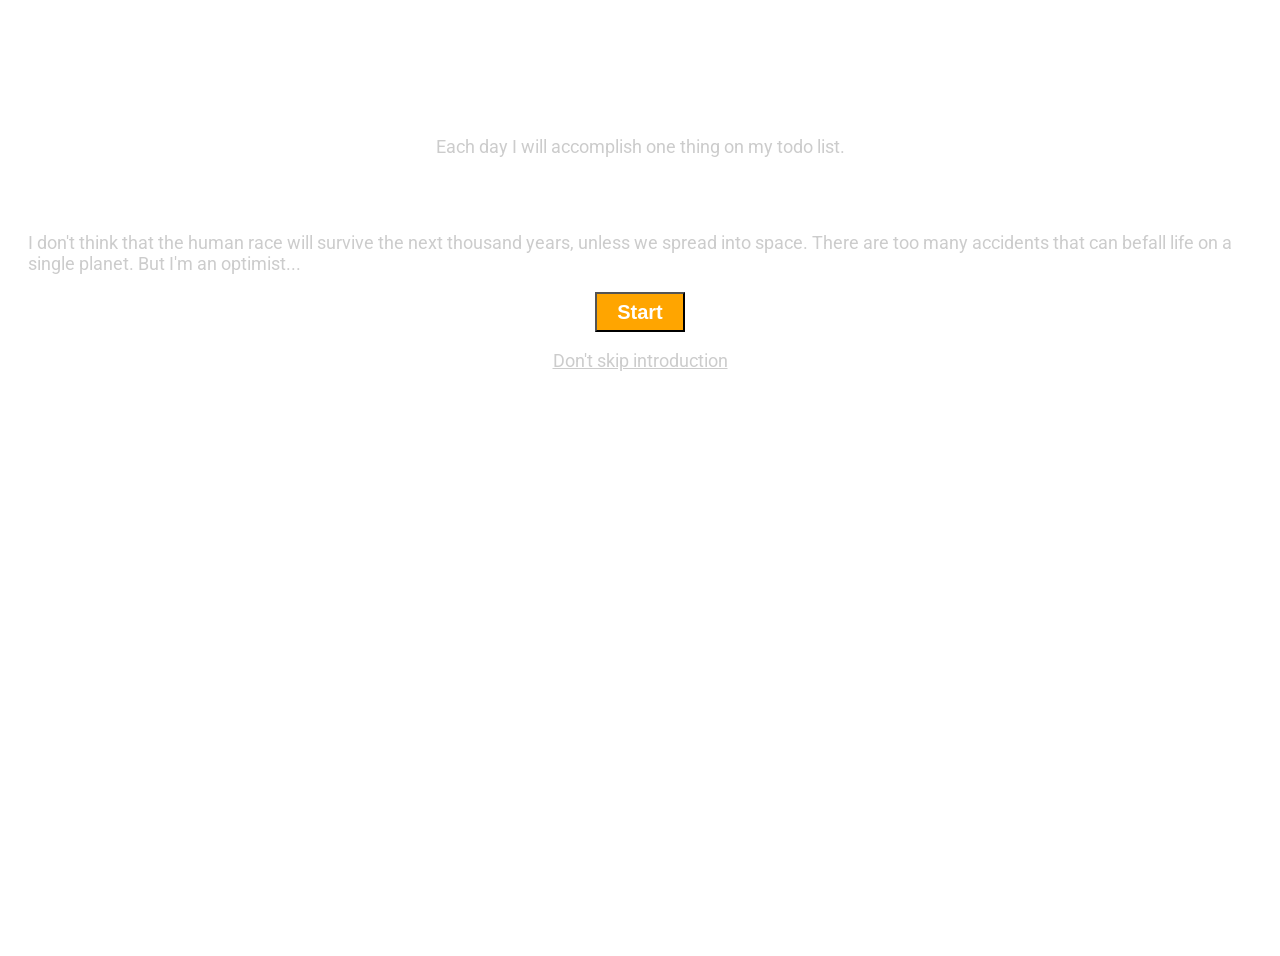
==== Coding-Cover-Page/index.html @ fddfcf1e "New folder updated" ====
<!DOCTYPE html>
<html>

<head>
     <link rel="stylesheet" href="style.css">
</head>

<body>
    <div class="bg-container">
        <h1 class="main-heading">Todolist</h1>
        <p class="paragraph">Each day I will accomplish one thing on my todo list.</p>
        <h1 class="head">Read a Book</h1>
        <p class="para">I don't think that the human race will survive the next thousand years, unless we spread into space. There are too many accidents that can befall life on a single planet. But I'm an optimist...</p>
        <div class="btn"><button class="button">Start</button></div>
        <p class="last-para">Don't skip introduction</p>
    </div>
</body>

</html>
---- Coding-Cover-Page/style.css ----
@import url("https://fonts.googleapis.com/css2?family=Bree+Serif&family=Caveat:wght@400;700&family=Lobster&family=Monoton&family=Open+Sans:ital,wght@0,400;0,700;1,400;1,700&family=Playfair+Display+SC:ital,wght@0,400;0,700;1,700&family=Playfair+Display:ital,wght@0,400;0,700;1,700&family=Roboto:ital,wght@0,400;0,700;1,400;1,700&family=Source+Sans+Pro:ital,wght@0,400;0,700;1,700&family=Work+Sans:ital,wght@0,400;0,700;1,700&display=swap");

.bg-container {
    background-image: url('https://d1tgh8fmlzexmh.cloudfront.net/ccbp-static-website/todolistbg.png');
    background-size: cover;
    height: 100vh;
    padding:20px;
}

.main-heading {
    margin-top: 15px;
    text-align: center;
    color: white;
    font-family: "Roboto";
    font-weight: bold;
    font-style: normal;
    font-size: 45px;
}

.paragraph {
    padding: 10px;
    text-align: center;
    color: #cccccc;
    font-family: "Roboto";
    font-weight: normal;
    font-style: normal;
    font-size: 18px;
}

.head {
    color: white;
    font-family: "Roboto";

    font-style: normal;
    font-size: 25px;
}

.para {
    color: #cccccc;
    font-family: "Roboto";
    font-weight: normal;
    font-style: normal;
    font-size: 18px;
}

.button {
    height: 40px;
    width: 90px;
    font-size: 20px;
    font-weight: bold;
    color: white;
    background-color: orange;
}

.btn {
    text-align: center;
}

.last-para {
    text-align: center;
    color: #cccccc;
    font-family: "Roboto";
    font-weight: normal;
    font-style: normal;
    font-size: 18px;
    text-decoration: underline;
}
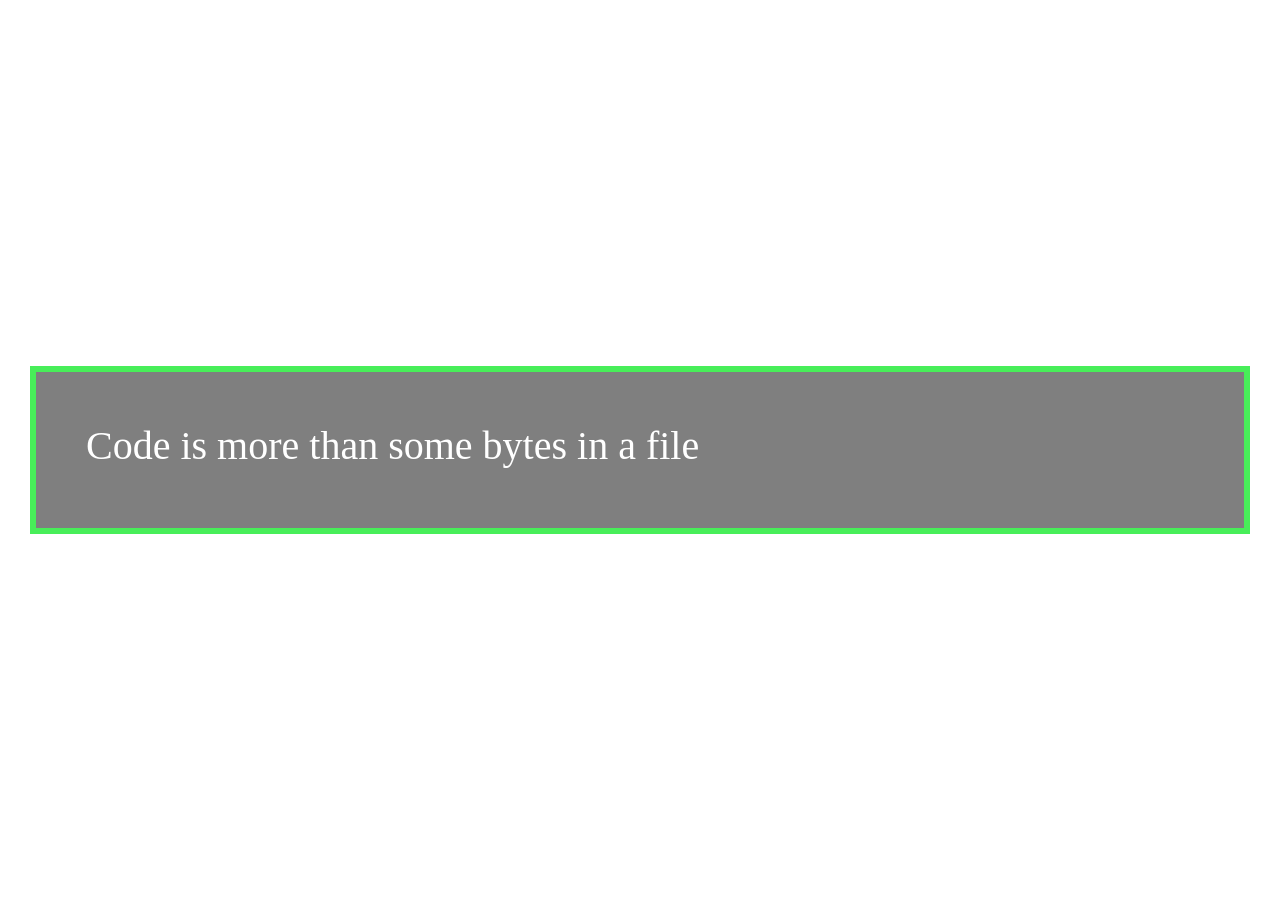
==== commit 32d5456f: "New Projects Updated" ====
--- a/Coding-Cover-Page/index.html
+++ b/Coding-Cover-Page/index.html
@@ -2,17 +2,18 @@
 <html>
 
 <head>
-     <link rel="stylesheet" href="style.css">
+    <link rel="stylesheet" href="style.css">
+    <link rel="stylesheet" href="https://stackpath.bootstrapcdn.com/bootstrap/4.5.2/css/bootstrap.min.css" integrity="sha384-JcKb8q3iqJ61gNV9KGb8thSsNjpSL0n8PARn9HuZOnIxN0hoP+VmmDGMN5t9UJ0Z" crossorigin="anonymous">
+    <script src="https://code.jquery.com/jquery-3.5.1.slim.min.js" integrity="sha384-DfXdz2htPH0lsSSs5nCTpuj/zy4C+OGpamoFVy38MVBnE+IbbVYUew+OrCXaRkfj" crossorigin="anonymous"></script>
+    <script src="https://cdn.jsdelivr.net/npm/popper.js@1.16.1/dist/umd/popper.min.js" integrity="sha384-9/reFTGAW83EW2RDu2S0VKaIzap3H66lZH81PoYlFhbGU+6BZp6G7niu735Sk7lN" crossorigin="anonymous"></script>
+    <script src="https://stackpath.bootstrapcdn.com/bootstrap/4.5.2/js/bootstrap.min.js" integrity="sha384-B4gt1jrGC7Jh4AgTPSdUtOBvfO8shuf57BaghqFfPlYxofvL8/KUEfYiJOMMV+rV" crossorigin="anonymous"></script>
 </head>
 
 <body>
-    <div class="bg-container">
-        <h1 class="main-heading">Todolist</h1>
-        <p class="paragraph">Each day I will accomplish one thing on my todo list.</p>
-        <h1 class="head">Read a Book</h1>
-        <p class="para">I don't think that the human race will survive the next thousand years, unless we spread into space. There are too many accidents that can befall life on a single planet. But I'm an optimist...</p>
-        <div class="btn"><button class="button">Start</button></div>
-        <p class="last-para">Don't skip introduction</p>
+    <div class="bg-container d-flex flex-column justify-content-center">
+        <div class="coding-card">
+            <h1 class="head">Code is more than some bytes in a file</h1>
+        </div>
     </div>
 </body>
 
--- a/Coding-Cover-Page/style.css
+++ b/Coding-Cover-Page/style.css
@@ -1,67 +1,22 @@
 @import url("https://fonts.googleapis.com/css2?family=Bree+Serif&family=Caveat:wght@400;700&family=Lobster&family=Monoton&family=Open+Sans:ital,wght@0,400;0,700;1,400;1,700&family=Playfair+Display+SC:ital,wght@0,400;0,700;1,700&family=Playfair+Display:ital,wght@0,400;0,700;1,700&family=Roboto:ital,wght@0,400;0,700;1,400;1,700&family=Source+Sans+Pro:ital,wght@0,400;0,700;1,700&family=Work+Sans:ital,wght@0,400;0,700;1,700&display=swap");
 
+
 .bg-container {
-    background-image: url('https://d1tgh8fmlzexmh.cloudfront.net/ccbp-static-website/todolistbg.png');
+    background-image: url('https://d1tgh8fmlzexmh.cloudfront.net/ccbp-static-website/codingbg.png');
     background-size: cover;
     height: 100vh;
-    padding:20px;
+
 }
 
-.main-heading {
-    margin-top: 15px;
-    text-align: center;
-    color: white;
-    font-family: "Roboto";
-    font-weight: bold;
-    font-style: normal;
-    font-size: 45px;
-}
 
-.paragraph {
-    padding: 10px;
-    text-align: center;
-    color: #cccccc;
-    font-family: "Roboto";
-    font-weight: normal;
-    font-style: normal;
-    font-size: 18px;
+.coding-card {
+    background-color: #00000080;
+    border: 6px solid #48ee59;
+    padding: 50px;
+    margin: 30px;
 }
 
 .head {
     color: white;
-    font-family: "Roboto";
-
-    font-style: normal;
-    font-size: 25px;
+    font-family: "Bree Serif";
 }
-
-.para {
-    color: #cccccc;
-    font-family: "Roboto";
-    font-weight: normal;
-    font-style: normal;
-    font-size: 18px;
-}
-
-.button {
-    height: 40px;
-    width: 90px;
-    font-size: 20px;
-    font-weight: bold;
-    color: white;
-    background-color: orange;
-}
-
-.btn {
-    text-align: center;
-}
-
-.last-para {
-    text-align: center;
-    color: #cccccc;
-    font-family: "Roboto";
-    font-weight: normal;
-    font-style: normal;
-    font-size: 18px;
-    text-decoration: underline;
-}
